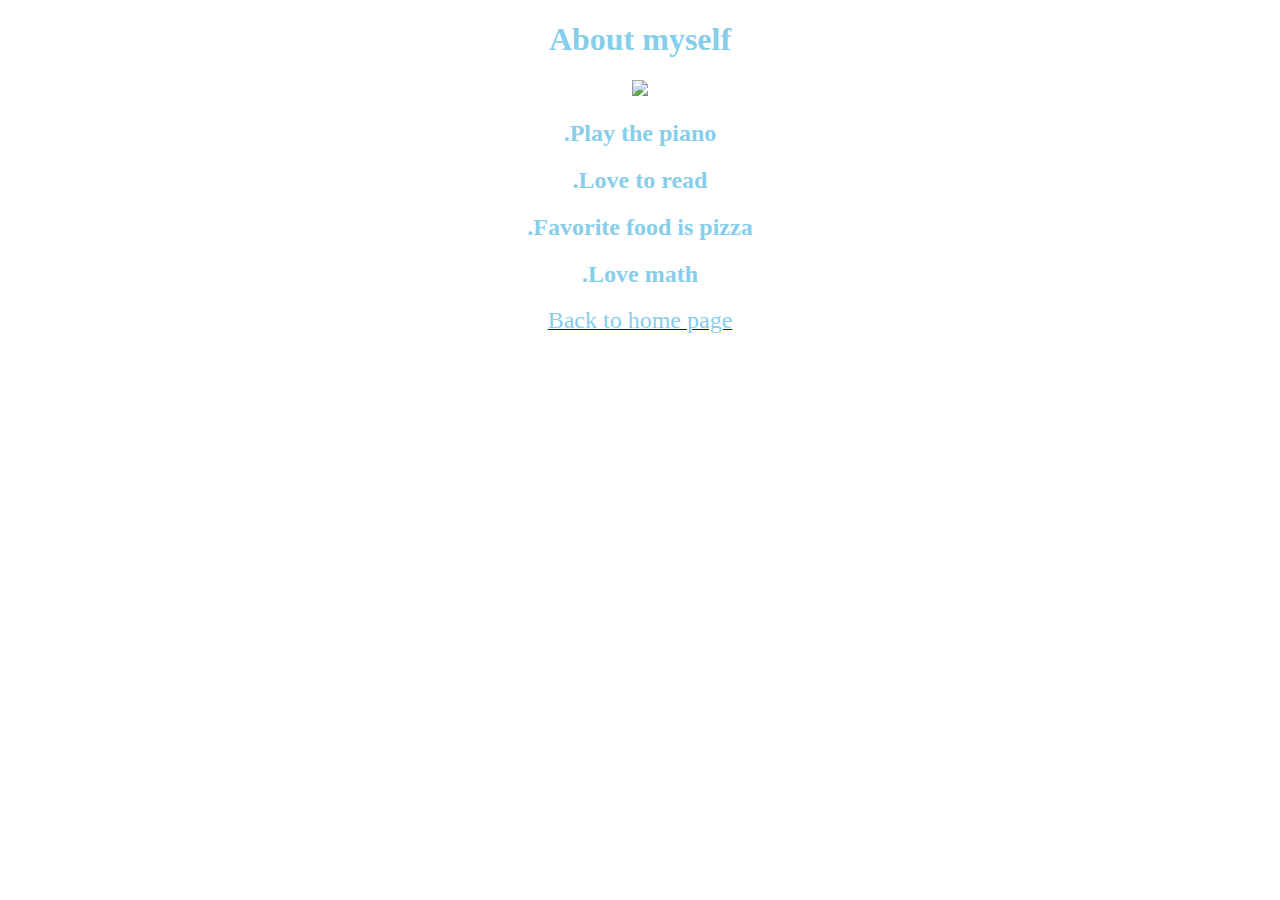
==== basics1.html @ 19a66bdc "Add files via upload" ====
<!DOCTYPE html>
<html>
  <head>
		<link rel="stylesheet" href="Part2_master.css">
  </head>
  <body>
    <center>
   <h1>About myself</h1>   
		<img src="https://mail.google.com/mail/u/1?ui=2&ik=c4ec66d8df&attid=0.1&permmsgid=msg-f:1652665793417229204&th=16ef72c86d12b394&view=att&disp=safe&realattid=16ef72c422bdf2d8d411"/>
    <h2>.Play the piano</h2>
    <h2>.Love to read</h2>
    <h2>.Favorite food is pizza</h2>
    <h2>.Love math</h2>
    <a href="index.html"><font size="5">Back to home page </a>
    </center>
  </body>
</html>
---- Part2_master.css ----
body{
  background: url(https://visualcocaine.org/public/uploads/large/191512463706hpuntdhidfqguc250quzezxzcno7vtdkuqugttysdy54xmczvtl4roxlxao7ddcuf2jc7oqwsnubvz4iulwh9ajwwbnly29msi4r.jpg)
}
font{
  color:skyblue;
 }

h1{
  color:skyblue;
}

h2{
  color: skyblue;
}
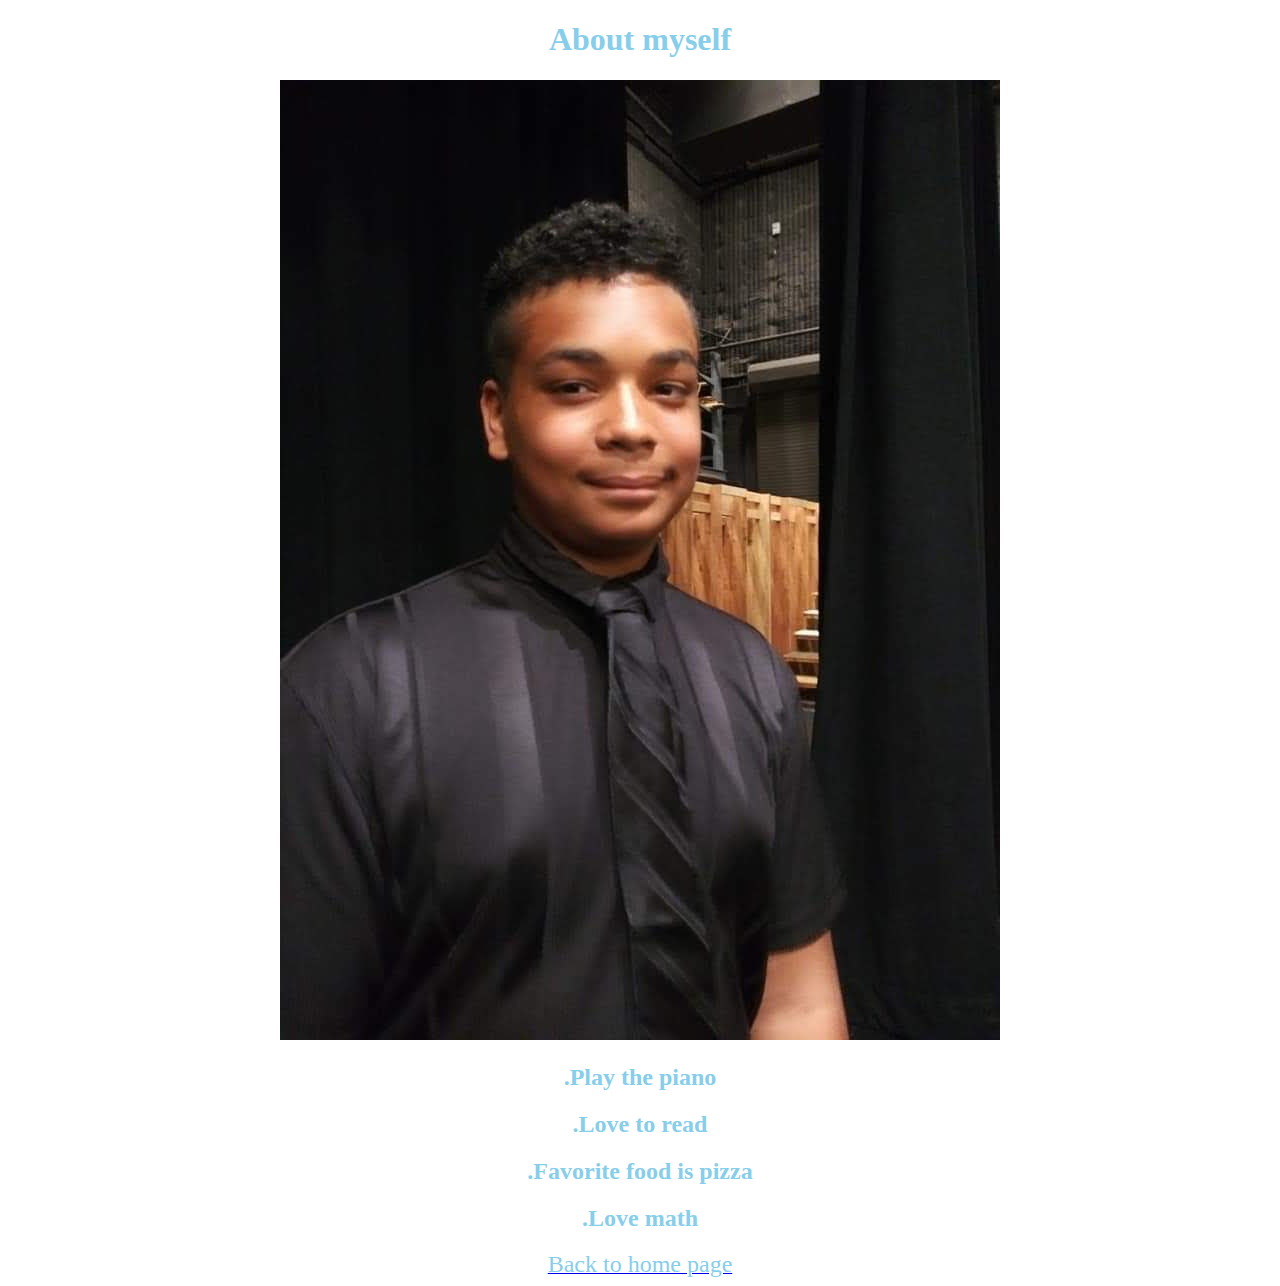
==== commit edb6d96a: "Update basics1.html" ====
--- a/basics1.html
+++ b/basics1.html
@@ -6,7 +6,7 @@
   <body>
     <center>
    <h1>About myself</h1>   
-		<img src="https://mail.google.com/mail/u/1?ui=2&ik=c4ec66d8df&attid=0.1&permmsgid=msg-f:1652665793417229204&th=16ef72c86d12b394&view=att&disp=safe&realattid=16ef72c422bdf2d8d411"/>
+		<img src="cameron.jpg"/>
     <h2>.Play the piano</h2>
     <h2>.Love to read</h2>
     <h2>.Favorite food is pizza</h2>
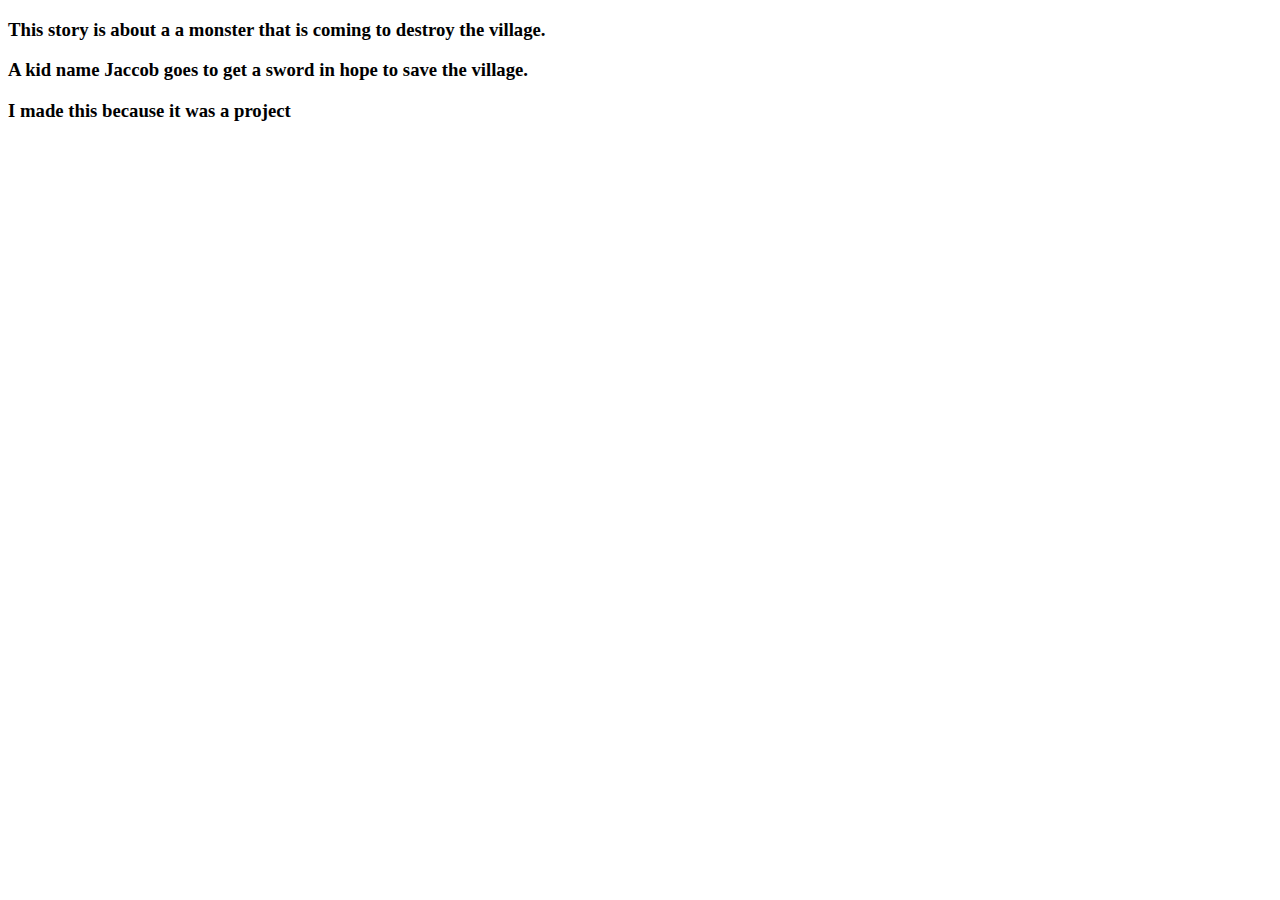
==== commit 8f916d16: "Update basics1.html" ====
--- a/basics1.html
+++ b/basics1.html
@@ -4,15 +4,8 @@
 		<link rel="stylesheet" href="Part2_master.css">
   </head>
   <body>
-    <center>
-   <h1>About myself</h1>   
-		<img src="cameron.jpg"/>
-    <h2>.Play the piano</h2>
-    <h2>.Love to read</h2>
-    <h2>.Favorite food is pizza</h2>
-    <h2>.Love math</h2>
-    <a href="index.html"><font size="5">Back to home page </a>
-    </center>
-  </body>
-</html>
-
+    
+     
+	<h3>This story is about a a monster that is coming to destroy the village.</h3>
+  <h3>A kid name Jaccob goes to get a sword in hope to save the village.</h3>
+  <h3>I made this because it was a project</h3>  
